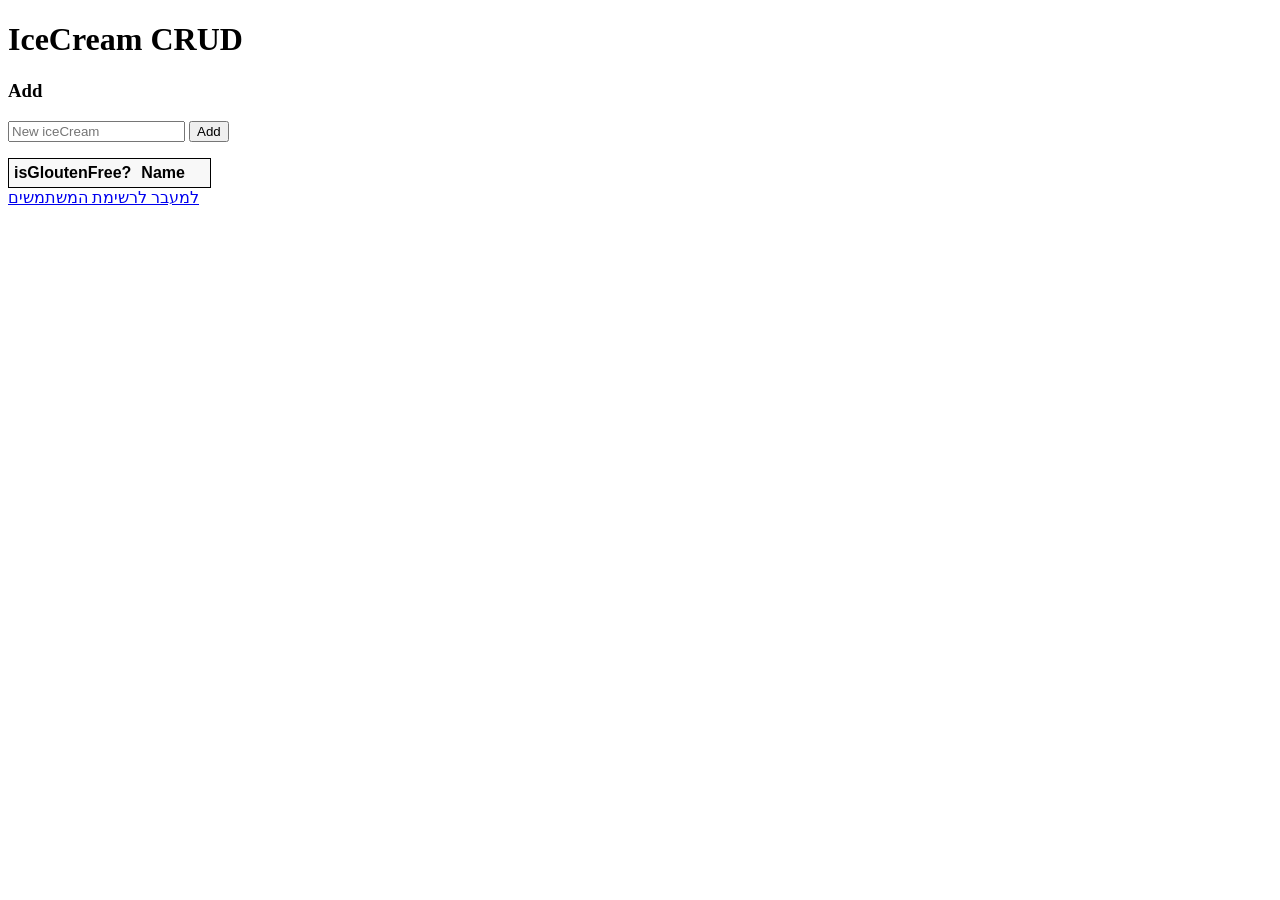
==== last ice project/wwwroot/index.html @ cf11903c "add save to file" ====
<!DOCTYPE html>
<html>

<head>
    <meta charset="UTF-8">
    <title>iceCream CRUD</title>
    <link rel="stylesheet" href="css/site.css" />
</head>

<body>
    <h1>IceCream CRUD</h1>
    <h3>Add</h3>
    <form action="javascript:void(0);" method="POST" onsubmit="addItem()">
        <input type="text" id="add-name" placeholder="New iceCream">
        <input type="submit" value="Add">
    </form>

    <div id="editForm">
        <h3>Edit</h3>
        <form action="javascript:void(0);" onsubmit="updateItem()">
            <input type="hidden" id="edit-id">
            <input type="checkbox" id="edit-isGlutenFree">
            <input type="text" id="edit-name">
            <input type="submit" value="Save">
            <a onclick="closeInput()" aria-label="Close">&#10006;</a>
        </form>
    </div>

    <p id="counter"></p>

    <table>
        <tr>
            <th>isGloutenFree?</th>
            <th>Name</th>
            <th></th>
            <th></th>
        </tr>
        <tbody id="iceCream"></tbody>
    </table>
<a href="user.html">למעבר לרשימת המשתמשים</a>
    <script src="js/site.js" asp-append-version="true"></script>
    <script type="text/javascript">
        getItems();
    </script>
</body>

</html>
---- last ice project/wwwroot/css/site.css ----
input[type='submit'],
button,
[aria-label] {
    cursor: pointer;
}

#editForm {
    display: none;
}

table {
    font-family: Arial, sans-serif;
    border: 1px solid;
    border-collapse: collapse;
}

th {
    background-color: #f8f8f8;
    padding: 5px;
}

td {
    border: 1px solid;
    padding: 5px;
}
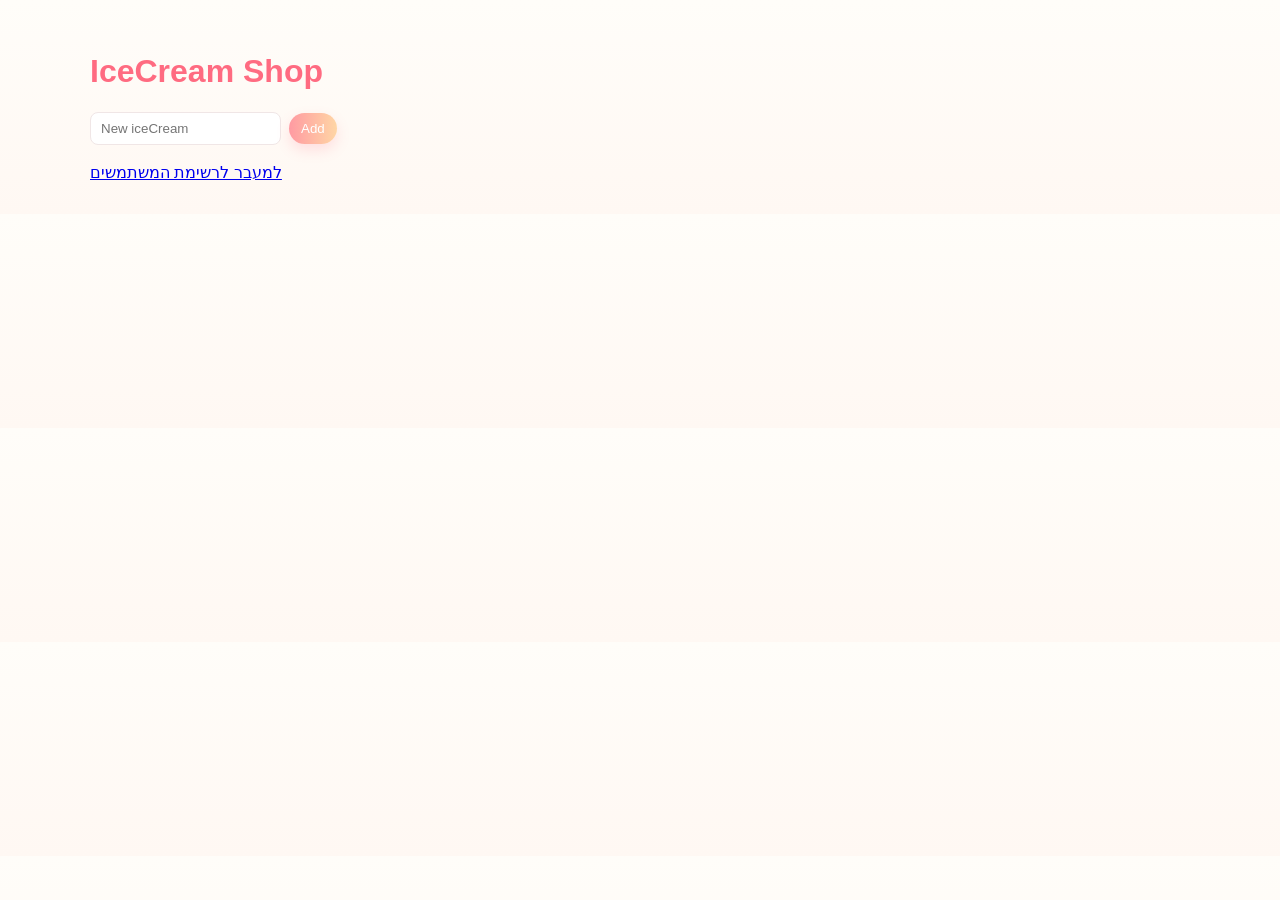
==== commit 27cbc3a9: "fix project" ====
--- a/last ice project/wwwroot/index.html
+++ b/last ice project/wwwroot/index.html
@@ -8,40 +8,38 @@
 </head>
 
 <body>
-    <h1>IceCream CRUD</h1>
-    <h3>Add</h3>
-    <form action="javascript:void(0);" method="POST" onsubmit="addItem()">
-        <input type="text" id="add-name" placeholder="New iceCream">
-        <input type="submit" value="Add">
-    </form>
+    <div class="container">
+        <h1>IceCream Shop</h1>
 
-    <div id="editForm">
-        <h3>Edit</h3>
-        <form action="javascript:void(0);" onsubmit="updateItem()">
-            <input type="hidden" id="edit-id">
-            <input type="checkbox" id="edit-isGlutenFree">
-            <input type="text" id="edit-name">
-            <input type="submit" value="Save">
-            <a onclick="closeInput()" aria-label="Close">&#10006;</a>
-        </form>
+        <div class="form-row">
+            <input type="text" id="add-name" placeholder="New iceCream">
+            <button class="button" onclick="addItem()">Add</button>
+        </div>
+
+        <p id="counter"></p>
+
+        <div class="grid" id="iceCreamGrid"></div>
+
+        <div id="editForm" style="display:none; margin-top:12px;">
+            <h3>Edit</h3>
+            <form action="javascript:void(0);" onsubmit="updateItem()">
+                <input type="hidden" id="edit-id">
+                <label>
+                    <input type="checkbox" id="edit-isGlutenFree"> Is Gluten Free
+                </label>
+                <input type="text" id="edit-name" placeholder="Ice cream name">
+                <input type="submit" value="Save" class="button">
+                <a onclick="closeInput()" aria-label="Close">&#10006;</a>
+            </form>
+        </div>
+
+        <a href="user.html">למעבר לרשימת המשתמשים</a>
+
+        <script src="js/site.js" asp-append-version="true"></script>
+        <script type="text/javascript">
+            getItems();
+        </script>
     </div>
-
-    <p id="counter"></p>
-
-    <table>
-        <tr>
-            <th>isGloutenFree?</th>
-            <th>Name</th>
-            <th></th>
-            <th></th>
-        </tr>
-        <tbody id="iceCream"></tbody>
-    </table>
-<a href="user.html">למעבר לרשימת המשתמשים</a>
-    <script src="js/site.js" asp-append-version="true"></script>
-    <script type="text/javascript">
-        getItems();
-    </script>
 </body>
 
 </html>
--- a/last ice project/wwwroot/css/site.css
+++ b/last ice project/wwwroot/css/site.css
@@ -1,3 +1,55 @@
+:root{
+    --bg: #FFF8F3;
+    --card: #FFF3E8;
+    --accent: #FF9AA2; /* pastel pink */
+    --accent2: #FFD6A5; /* pastel peach */
+    --muted: #6B6B6B;
+}
+body{
+    background: linear-gradient(180deg, #FFFDF9 0%, #FFF8F3 100%);
+    font-family: 'Segoe UI', Tahoma, Geneva, Verdana, sans-serif;
+    color: var(--muted);
+    padding: 24px;
+}
+h1{ color: #FF6B81; }
+
+.container{ max-width:1100px; margin:0 auto; }
+
+.grid{
+    display:grid;
+    grid-template-columns: repeat(auto-fill, minmax(220px, 1fr));
+    gap:18px;
+    margin-top:18px;
+}
+.card{
+    background: linear-gradient(180deg, var(--card), #FFFFFF);
+    border-radius:14px;
+    padding:14px;
+    box-shadow: 0 8px 20px rgba(0,0,0,0.06);
+    transition: transform .18s ease, box-shadow .18s ease;
+}
+.card:hover{ transform: translateY(-6px); box-shadow: 0 18px 40px rgba(0,0,0,0.08); }
+.card h4{ margin:6px 0 10px 0; color:#FF6B81 }
+.card p{ margin:0; font-size:0.95rem }
+.actions{ margin-top:12px; display:flex; gap:8px }
+.button{
+    background: linear-gradient(90deg,var(--accent),var(--accent2));
+    border: none; color:white; padding:8px 12px; border-radius:999px; cursor:pointer;
+    box-shadow: 0 6px 14px rgba(255,107,129,0.18);
+}
+.button.ghost{ background:transparent; color:var(--accent); border:1px solid rgba(255,107,129,0.12); }
+
+/* form styles */
+.form-row{ display:flex; gap:8px; align-items:center }
+input[type='text']{ padding:8px 10px; border-radius:8px; border:1px solid #F0E6E6; }
+
+#counter{ font-weight:600; color:#FF6B81 }
+/* mobile */
+@media (max-width:480px){ .grid{ grid-template-columns:1fr } }
+
+/* keep table fallback styles minimal */
+table{ display:none }
+
 input[type='submit'],
 button,
 [aria-label] {
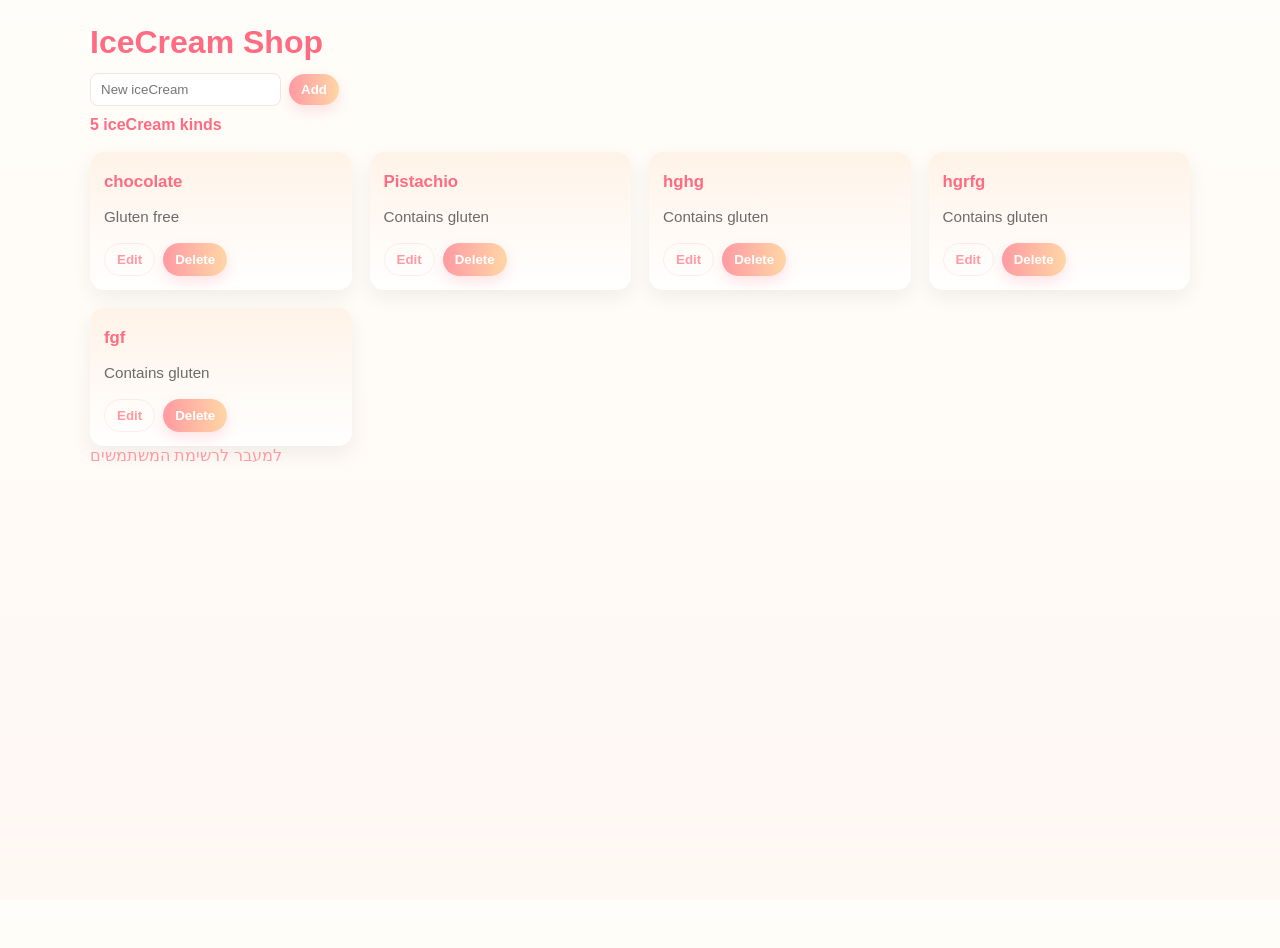
==== commit 8ea30d6c: "add Design" ====
--- a/last ice project/wwwroot/index.html
+++ b/last ice project/wwwroot/index.html
@@ -3,7 +3,7 @@
 
 <head>
     <meta charset="UTF-8">
-    <title>iceCream CRUD</title>
+    <title>IceCream Shop</title>
     <link rel="stylesheet" href="css/site.css" />
 </head>
 
@@ -35,11 +35,12 @@
 
         <a href="user.html">למעבר לרשימת המשתמשים</a>
 
-        <script src="js/site.js" asp-append-version="true"></script>
-        <script type="text/javascript">
-            getItems();
-        </script>
     </div>
+
+    <script src="js/site.js" asp-append-version="true"></script>
+    <script type="text/javascript">
+        getItems();
+    </script>
 </body>
 
 </html>
--- a/last ice project/wwwroot/css/site.css
+++ b/last ice project/wwwroot/css/site.css
@@ -1,20 +1,46 @@
+/* Pastel summer theme for IceCream shop */
 :root{
     --bg: #FFF8F3;
     --card: #FFF3E8;
     --accent: #FF9AA2; /* pastel pink */
     --accent2: #FFD6A5; /* pastel peach */
     --muted: #6B6B6B;
+    --accent-contrast: #FFFFFF;
 }
+
+html,body{height:100%;}
 body{
-    background: linear-gradient(180deg, #FFFDF9 0%, #FFF8F3 100%);
+    background: linear-gradient(180deg, #FFFDF9 0%, var(--bg) 100%);
     font-family: 'Segoe UI', Tahoma, Geneva, Verdana, sans-serif;
     color: var(--muted);
     padding: 24px;
+    margin:0;
 }
-h1{ color: #FF6B81; }
 
 .container{ max-width:1100px; margin:0 auto; }
 
+h1{ color: #FF6B81; margin:0 0 8px 0 }
+h3{ color:#FF6B81; margin:6px 0 }
+
+/* Buttons and small controls */
+input[type='submit'],
+button,
+[aria-label] {
+    cursor: pointer;
+    font-weight:600;
+}
+
+.button{
+    background: linear-gradient(90deg,var(--accent),var(--accent2));
+    border: none; color:var(--accent-contrast); padding:8px 12px; border-radius:999px; cursor:pointer;
+    box-shadow: 0 6px 14px rgba(255,107,129,0.18);
+}
+.button.ghost{ background:transparent; color:var(--accent); border:1px solid rgba(255,107,129,0.12); box-shadow:none }
+
+/* Edit form hidden by default */
+#editForm { display: none; margin-top:12px; }
+
+/* Card grid */
 .grid{
     display:grid;
     grid-template-columns: repeat(auto-fill, minmax(220px, 1fr));
@@ -27,51 +53,31 @@
     padding:14px;
     box-shadow: 0 8px 20px rgba(0,0,0,0.06);
     transition: transform .18s ease, box-shadow .18s ease;
+    min-height:110px;
+    display:flex; flex-direction:column; justify-content:space-between;
 }
 .card:hover{ transform: translateY(-6px); box-shadow: 0 18px 40px rgba(0,0,0,0.08); }
-.card h4{ margin:6px 0 10px 0; color:#FF6B81 }
+.card h4{ margin:6px 0 10px 0; color:#FF6B81; font-size:1.05rem }
 .card p{ margin:0; font-size:0.95rem }
 .actions{ margin-top:12px; display:flex; gap:8px }
-.button{
-    background: linear-gradient(90deg,var(--accent),var(--accent2));
-    border: none; color:white; padding:8px 12px; border-radius:999px; cursor:pointer;
-    box-shadow: 0 6px 14px rgba(255,107,129,0.18);
-}
-.button.ghost{ background:transparent; color:var(--accent); border:1px solid rgba(255,107,129,0.12); }
 
-/* form styles */
-.form-row{ display:flex; gap:8px; align-items:center }
+/* Form styling */
+.form-row{ display:flex; gap:8px; align-items:center; margin-top:12px }
 input[type='text']{ padding:8px 10px; border-radius:8px; border:1px solid #F0E6E6; }
+label{ font-size:0.95rem }
 
-#counter{ font-weight:600; color:#FF6B81 }
-/* mobile */
-@media (max-width:480px){ .grid{ grid-template-columns:1fr } }
+#counter{ font-weight:600; color:#FF6B81; margin-top:10px }
 
-/* keep table fallback styles minimal */
+/* fallback table hidden in modern UI */
 table{ display:none }
 
-input[type='submit'],
-button,
-[aria-label] {
-    cursor: pointer;
-}
+/* responsive */
+@media (max-width:480px){ .grid{ grid-template-columns:1fr } .form-row{ flex-direction:column; align-items:stretch } }
 
-#editForm {
-    display: none;
-}
+/* Accessibility and small touches */
+a{ color:var(--accent); text-decoration:none }
+a:hover{ text-decoration:underline }
 
-table {
-    font-family: Arial, sans-serif;
-    border: 1px solid;
-    border-collapse: collapse;
-}
-
-th {
-    background-color: #f8f8f8;
-    padding: 5px;
-}
-
-td {
-    border: 1px solid;
-    padding: 5px;
-}+/* legacy minimal styles preserved */
+th { background-color: #f8f8f8; padding: 5px; }
+td { border: 1px solid; padding: 5px; }
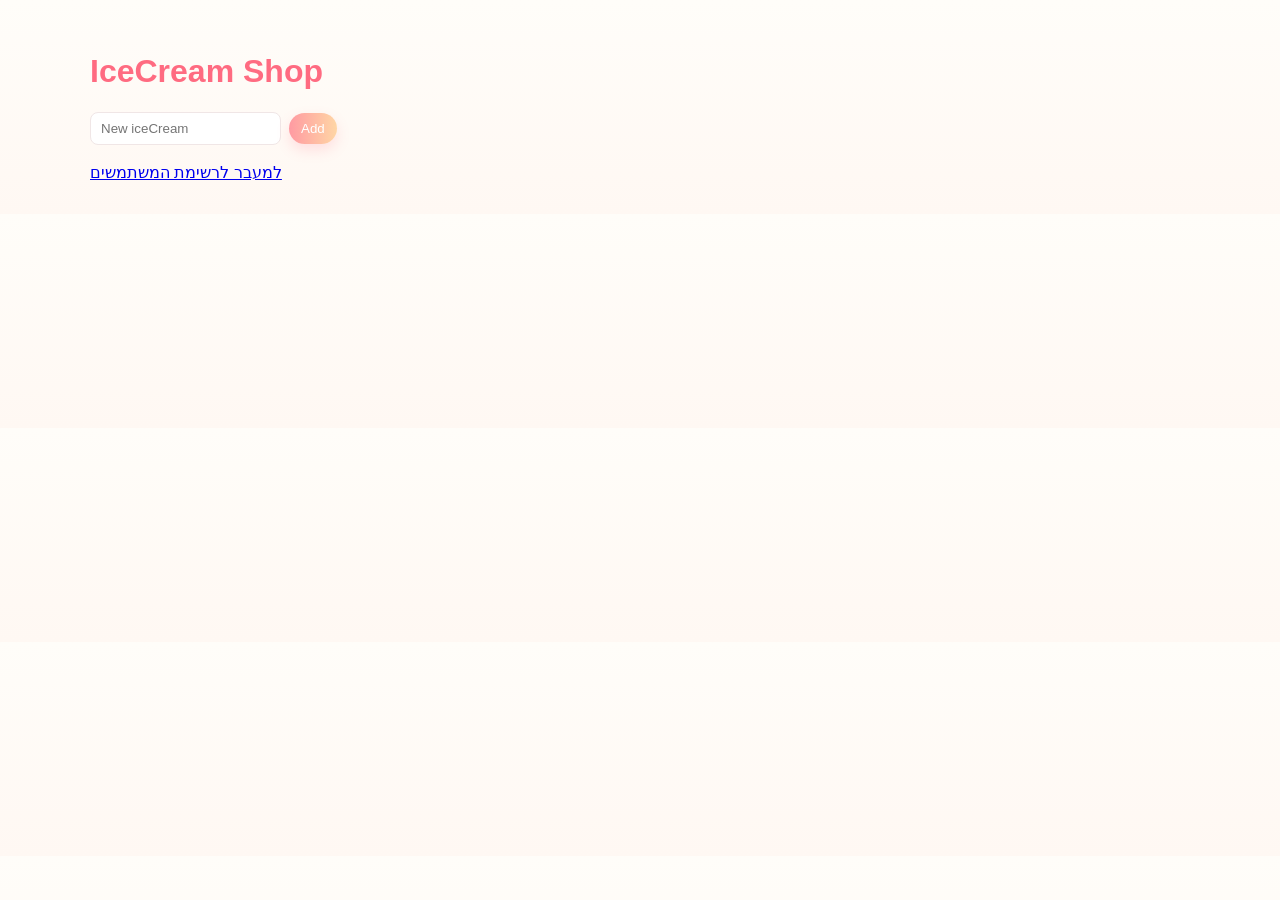
==== commit c47b6eed: "add cards" ====
--- a/last ice project/wwwroot/index.html
+++ b/last ice project/wwwroot/index.html
@@ -3,7 +3,7 @@
 
 <head>
     <meta charset="UTF-8">
-    <title>IceCream Shop</title>
+    <title>iceCream CRUD</title>
     <link rel="stylesheet" href="css/site.css" />
 </head>
 
@@ -35,12 +35,11 @@
 
         <a href="user.html">למעבר לרשימת המשתמשים</a>
 
+        <script src="js/site.js" asp-append-version="true"></script>
+        <script type="text/javascript">
+            getItems();
+        </script>
     </div>
-
-    <script src="js/site.js" asp-append-version="true"></script>
-    <script type="text/javascript">
-        getItems();
-    </script>
 </body>
 
 </html>
--- a/last ice project/wwwroot/css/site.css
+++ b/last ice project/wwwroot/css/site.css
@@ -1,46 +1,20 @@
-/* Pastel summer theme for IceCream shop */
 :root{
     --bg: #FFF8F3;
     --card: #FFF3E8;
     --accent: #FF9AA2; /* pastel pink */
     --accent2: #FFD6A5; /* pastel peach */
     --muted: #6B6B6B;
-    --accent-contrast: #FFFFFF;
 }
-
-html,body{height:100%;}
 body{
-    background: linear-gradient(180deg, #FFFDF9 0%, var(--bg) 100%);
+    background: linear-gradient(180deg, #FFFDF9 0%, #FFF8F3 100%);
     font-family: 'Segoe UI', Tahoma, Geneva, Verdana, sans-serif;
     color: var(--muted);
     padding: 24px;
-    margin:0;
 }
+h1{ color: #FF6B81; }
 
 .container{ max-width:1100px; margin:0 auto; }
 
-h1{ color: #FF6B81; margin:0 0 8px 0 }
-h3{ color:#FF6B81; margin:6px 0 }
-
-/* Buttons and small controls */
-input[type='submit'],
-button,
-[aria-label] {
-    cursor: pointer;
-    font-weight:600;
-}
-
-.button{
-    background: linear-gradient(90deg,var(--accent),var(--accent2));
-    border: none; color:var(--accent-contrast); padding:8px 12px; border-radius:999px; cursor:pointer;
-    box-shadow: 0 6px 14px rgba(255,107,129,0.18);
-}
-.button.ghost{ background:transparent; color:var(--accent); border:1px solid rgba(255,107,129,0.12); box-shadow:none }
-
-/* Edit form hidden by default */
-#editForm { display: none; margin-top:12px; }
-
-/* Card grid */
 .grid{
     display:grid;
     grid-template-columns: repeat(auto-fill, minmax(220px, 1fr));
@@ -53,31 +27,51 @@
     padding:14px;
     box-shadow: 0 8px 20px rgba(0,0,0,0.06);
     transition: transform .18s ease, box-shadow .18s ease;
-    min-height:110px;
-    display:flex; flex-direction:column; justify-content:space-between;
 }
 .card:hover{ transform: translateY(-6px); box-shadow: 0 18px 40px rgba(0,0,0,0.08); }
-.card h4{ margin:6px 0 10px 0; color:#FF6B81; font-size:1.05rem }
+.card h4{ margin:6px 0 10px 0; color:#FF6B81 }
 .card p{ margin:0; font-size:0.95rem }
 .actions{ margin-top:12px; display:flex; gap:8px }
+.button{
+    background: linear-gradient(90deg,var(--accent),var(--accent2));
+    border: none; color:white; padding:8px 12px; border-radius:999px; cursor:pointer;
+    box-shadow: 0 6px 14px rgba(255,107,129,0.18);
+}
+.button.ghost{ background:transparent; color:var(--accent); border:1px solid rgba(255,107,129,0.12); }
 
-/* Form styling */
-.form-row{ display:flex; gap:8px; align-items:center; margin-top:12px }
+/* form styles */
+.form-row{ display:flex; gap:8px; align-items:center }
 input[type='text']{ padding:8px 10px; border-radius:8px; border:1px solid #F0E6E6; }
-label{ font-size:0.95rem }
 
-#counter{ font-weight:600; color:#FF6B81; margin-top:10px }
+#counter{ font-weight:600; color:#FF6B81 }
+/* mobile */
+@media (max-width:480px){ .grid{ grid-template-columns:1fr } }
 
-/* fallback table hidden in modern UI */
+/* keep table fallback styles minimal */
 table{ display:none }
 
-/* responsive */
-@media (max-width:480px){ .grid{ grid-template-columns:1fr } .form-row{ flex-direction:column; align-items:stretch } }
+input[type='submit'],
+button,
+[aria-label] {
+    cursor: pointer;
+}
 
-/* Accessibility and small touches */
-a{ color:var(--accent); text-decoration:none }
-a:hover{ text-decoration:underline }
+#editForm {
+    display: none;
+}
 
-/* legacy minimal styles preserved */
-th { background-color: #f8f8f8; padding: 5px; }
-td { border: 1px solid; padding: 5px; }+table {
+    font-family: Arial, sans-serif;
+    border: 1px solid;
+    border-collapse: collapse;
+}
+
+th {
+    background-color: #f8f8f8;
+    padding: 5px;
+}
+
+td {
+    border: 1px solid;
+    padding: 5px;
+}
